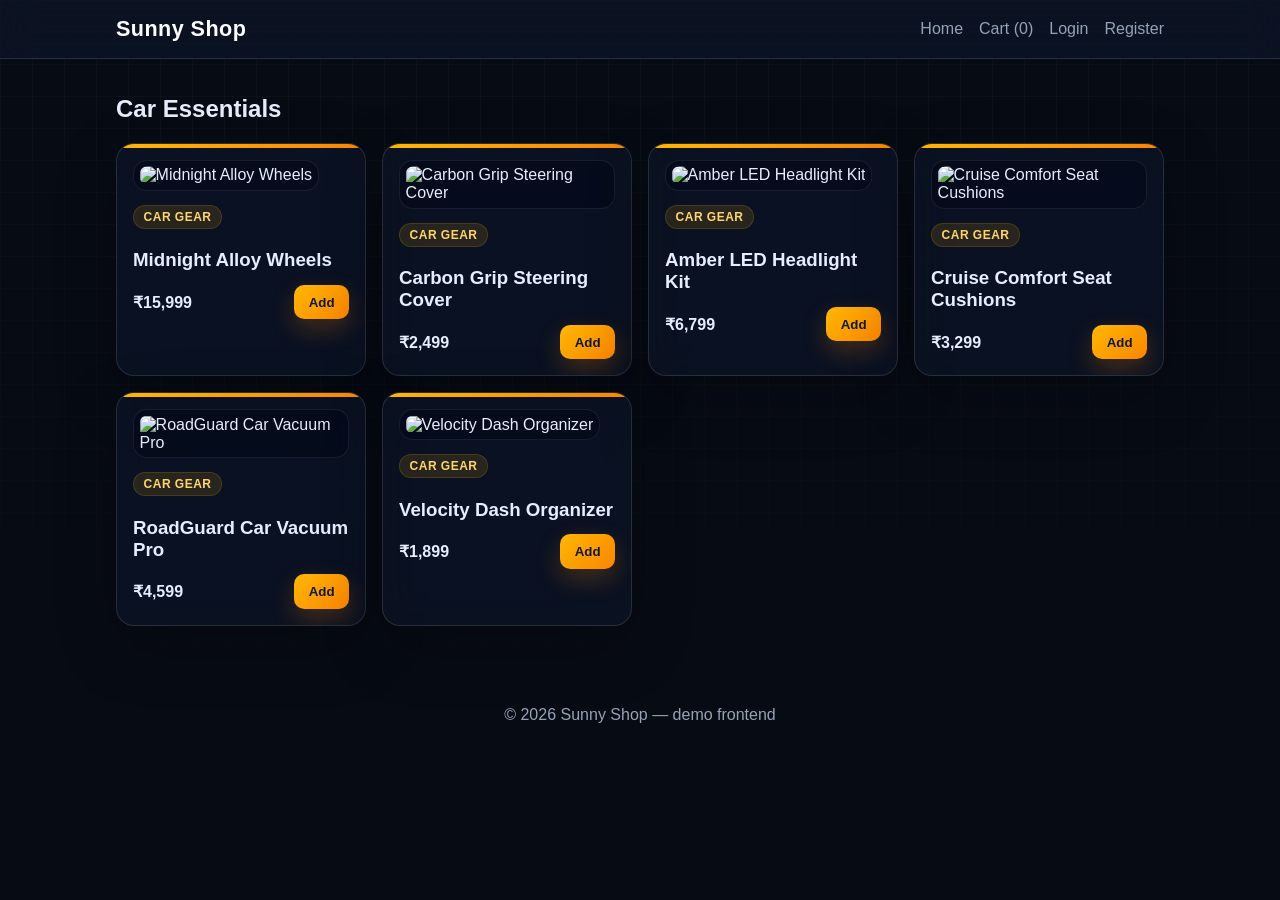
==== ecommerce/index.html @ 68b4848a "Initial commit" ====
<!doctype html>
<html lang="en">
<head>
  <meta charset="utf-8">
  <meta name="viewport" content="width=device-width,initial-scale=1">
  <title>Sunny Shop - Simple Frontend</title>
  <link rel="stylesheet" href="css/styles.css">
</head>
<body>
  <header class="site-header">
    <div class="container">
      <h1 class="logo">Sunny Shop</h1>
      <nav>
        <a href="index.html">Home</a>
        <a href="cart.html">Cart (<span id="cart-count">0</span>)</a>
        <a href="login.html">Login</a>
        <a href="register.html">Register</a>
      </nav>
    </div>
  </header>

  <main class="container">
    <section>
      <h2>Car Essentials</h2>
      <div id="products" class="grid"></div>
    </section>
  </main>

  <footer class="site-footer">
    <div class="container">© 2026 Sunny Shop — demo frontend</div>
  </footer>

  <script src="js/app.js"></script>
</body>
</html>
---- ecommerce/css/styles.css ----
:root{--bg:#070b14;--bg-2:#0d1424;--card:rgba(15,23,42,0.58);--accent:#ffb703;--muted:#94a3b8;--text:#e5eefc;--line:rgba(255,255,255,0.12)}
*{box-sizing:border-box}
.body-bg{position:fixed;inset:0;z-index:-2;background:
	radial-gradient(circle at top left, rgba(255,183,3,0.18), transparent 28%),
	radial-gradient(circle at top right, rgba(56,189,248,0.14), transparent 24%),
	linear-gradient(180deg,var(--bg),var(--bg-2));}
body{font-family:Inter,Segoe UI,Arial,sans-serif;background:var(--bg);color:var(--text);margin:0;min-height:100vh;position:relative;overflow-x:hidden}
body::before{content:'';position:fixed;inset:0;background-image:linear-gradient(rgba(255,255,255,0.03) 1px, transparent 1px),linear-gradient(90deg, rgba(255,255,255,0.03) 1px, transparent 1px);background-size:32px 32px;mask-image:linear-gradient(180deg, rgba(0,0,0,0.85), transparent 92%);pointer-events:none;z-index:-1}
.container{max-width:1080px;margin:0 auto;padding:1rem}
.site-header{background:rgba(15,23,42,0.62);border-bottom:1px solid var(--line);backdrop-filter:blur(18px) saturate(140%);-webkit-backdrop-filter:blur(18px) saturate(140%)}
.site-header .container{display:flex;align-items:center;justify-content:space-between;gap:1rem}
.logo{margin:0;font-size:1.35rem;color:#fff;letter-spacing:0.02em}
nav a{margin-left:1rem;color:var(--muted);text-decoration:none}
nav a:hover{color:#fff}
.nav-avatar{display:inline-flex;align-items:center;justify-content:center;width:36px;height:36px;border-radius:999px;background:linear-gradient(135deg,rgba(255,183,3,0.08),rgba(251,133,0,0.04));border:1px solid rgba(255,255,255,0.04);margin-left:1rem}
.nav-avatar svg{display:block}
.nav-avatar:hover{border-color:rgba(255,183,3,0.35);background:linear-gradient(135deg,rgba(255,183,3,0.16),rgba(251,133,0,0.08))}
.grid{display:grid;grid-template-columns:repeat(auto-fill,minmax(220px,1fr));gap:1rem}
.card{background:var(--card);padding:1rem;border-radius:18px;border:1px solid var(--line);box-shadow:0 20px 60px rgba(0,0,0,0.28);backdrop-filter:blur(18px) saturate(150%);-webkit-backdrop-filter:blur(18px) saturate(150%)}
.product-card{position:relative;overflow:hidden;transition:transform 0.2s ease, border-color 0.2s ease, background 0.2s ease}
.product-card:hover{transform:translateY(-4px);border-color:rgba(255,183,3,0.35);background:rgba(15,23,42,0.7)}
.product-card::before{content:'';position:absolute;inset:0 0 auto 0;height:4px;background:linear-gradient(90deg,#ffb703,#fb8500)}
.product-card img{width:100%;height:156px;object-fit:contain;background:rgba(2,6,23,0.52);border-radius:14px;margin-bottom:0.85rem;padding:0.35rem;border:1px solid rgba(255,255,255,0.08)}
.product-badge{display:inline-flex;align-items:center;padding:0.25rem 0.6rem;margin-bottom:0.8rem;border-radius:999px;background:rgba(255,183,3,0.12);color:#ffd56a;font-size:0.75rem;font-weight:700;letter-spacing:0.04em;text-transform:uppercase;border:1px solid rgba(255,183,3,0.16)}
.product-card h3{margin:0.5rem 0 0.85rem}
.product-meta{display:flex;justify-content:space-between;align-items:center;gap:0.75rem}
.btn{background:linear-gradient(135deg,#ffb703,#fb8500);border:none;color:#111827;padding:0.6rem 0.9rem;border-radius:10px;cursor:pointer;font-weight:700;box-shadow:0 10px 24px rgba(251,133,0,0.24)}
.btn.small{padding:0.35rem 0.65rem}
.form-page{display:flex;flex-direction:column;align-items:center}
form.card{width:min(360px,100%);display:flex;flex-direction:column;gap:0.75rem}
label{display:flex;flex-direction:column;font-size:0.9rem}
input{padding:0.65rem 0.75rem;border:1px solid var(--line);border-radius:10px;background:rgba(15,23,42,0.65);color:var(--text)}
.muted{color:var(--muted);font-size:0.9rem}
.site-footer{padding:1rem 0;text-align:center;color:var(--muted);margin-top:2rem}
.site-footer .container,.site-header .container,main .container{position:relative;z-index:1}
@media(max-width:520px){.container{padding:0.75rem}.site-header .container{flex-direction:column;align-items:flex-start}.product-meta{gap:0.75rem;align-items:flex-start;flex-direction:column}.product-card img{height:148px}}
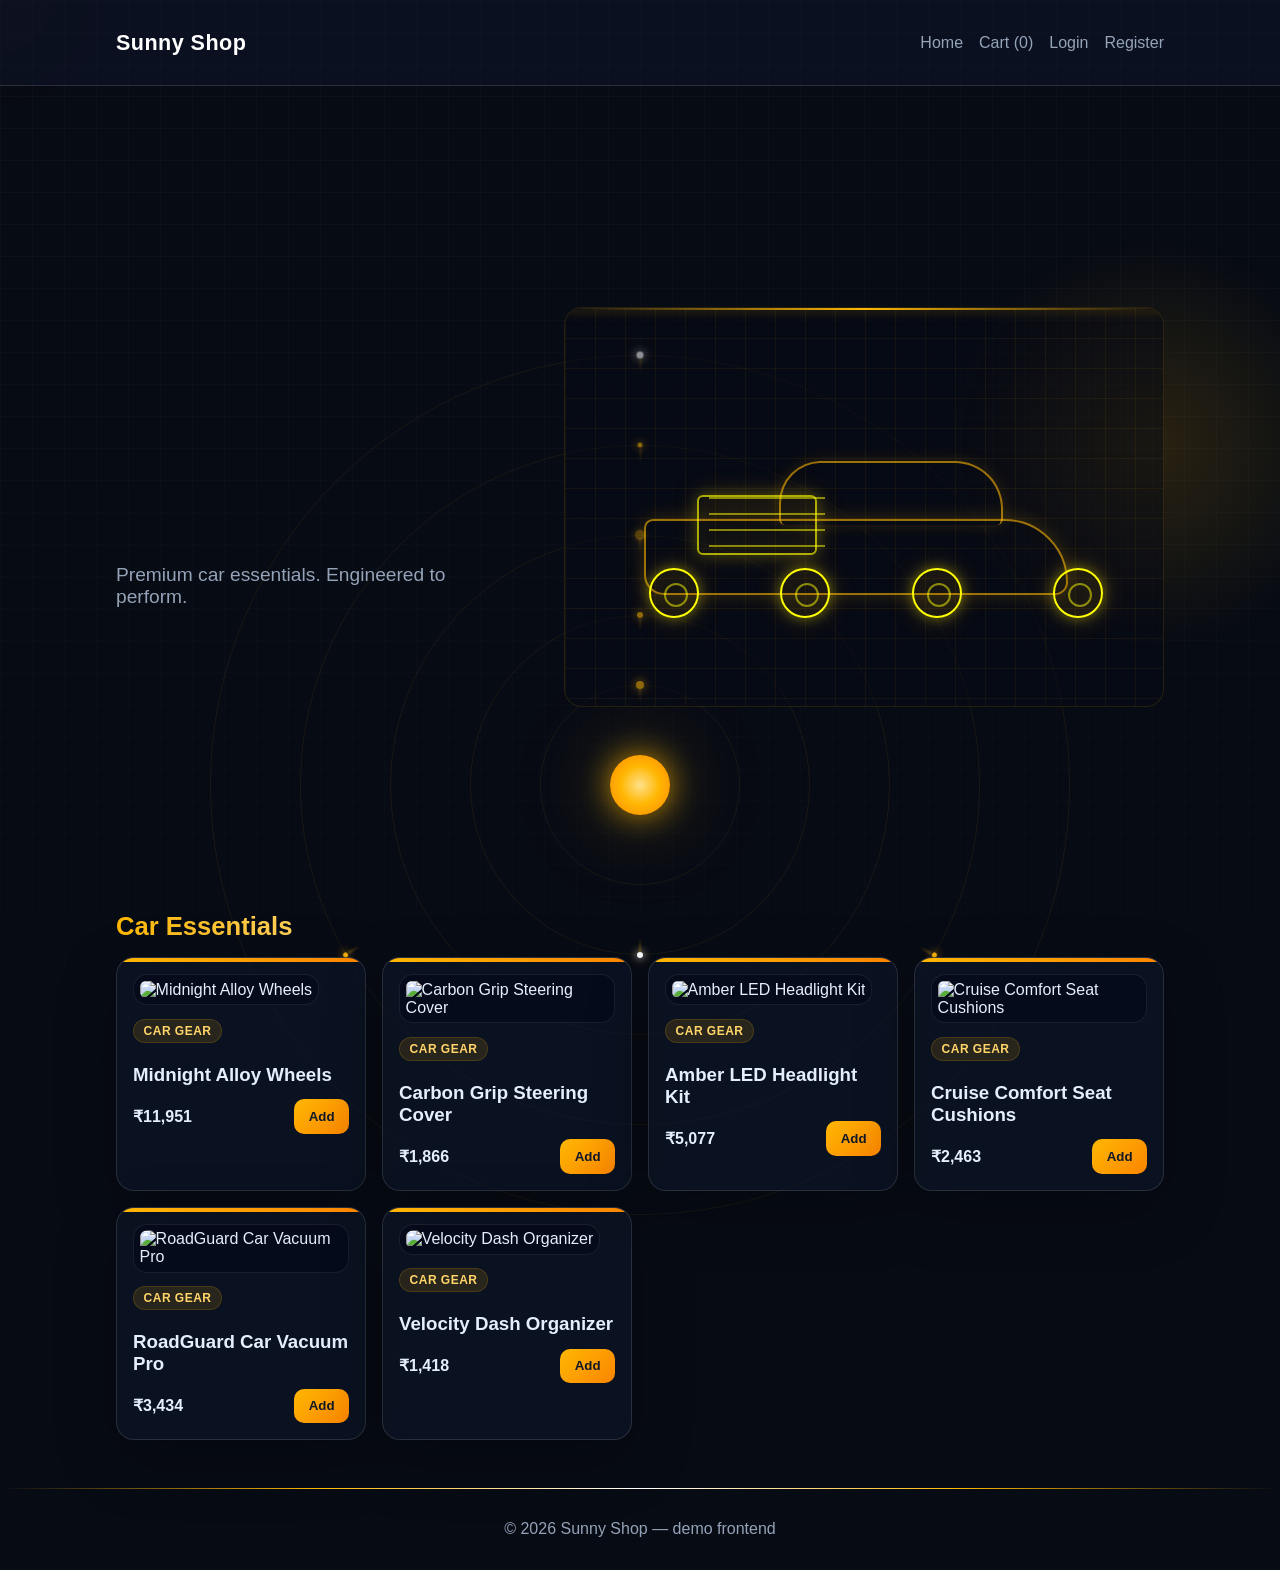
==== commit fa19582e: "feat: solar system bg + car blueprint hero + level 2 animations Co-authored-by: Cursor <cursoragent@" ====
--- a/ecommerce/index.html
+++ b/ecommerce/index.html
@@ -20,6 +20,43 @@
   </header>
 
   <main class="container">
+    <section class="hero-section">
+      <div class="hero-text">
+        <h1 class="hero-title">Built for the Road</h1>
+        <p class="hero-sub">Premium car essentials. Engineered to perform.</p>
+      </div>
+      <div class="car-blueprint">
+        <div class="blueprint-grid"></div>
+        <div class="car-body"></div>
+        <div class="car-part" data-part="wheels">
+          <div class="wheel wheel-fl"></div>
+          <div class="wheel wheel-fr"></div>
+          <div class="wheel wheel-rl"></div>
+          <div class="wheel wheel-rr"></div>
+        </div>
+        <div class="car-part" data-part="engine">
+          <div class="engine-block"></div>
+          <div class="engine-lines">
+            <span></span><span></span><span></span><span></span>
+          </div>
+        </div>
+        <div class="car-part" data-part="headlights">
+          <div class="headlight headlight-l"></div>
+          <div class="headlight headlight-r"></div>
+        </div>
+        <div class="car-part" data-part="exhaust">
+          <div class="exhaust-pipe"></div>
+          <div class="exhaust-smoke">
+            <span></span><span></span><span></span>
+          </div>
+        </div>
+        <div class="car-part" data-part="interior">
+          <div class="steering-wheel"></div>
+          <div class="dashboard"></div>
+        </div>
+        <div class="scan-line"></div>
+      </div>
+    </section>
     <section>
       <h2>Car Essentials</h2>
       <div id="products" class="grid"></div>
@@ -31,5 +68,6 @@
   </footer>
 
   <script src="js/app.js"></script>
+  <script src="css/animations.js"></script>
 </body>
 </html>
--- a/ecommerce/css/styles.css
+++ b/ecommerce/css/styles.css
@@ -1,36 +1,1754 @@
-:root{--bg:#070b14;--bg-2:#0d1424;--card:rgba(15,23,42,0.58);--accent:#ffb703;--muted:#94a3b8;--text:#e5eefc;--line:rgba(255,255,255,0.12)}
-*{box-sizing:border-box}
-.body-bg{position:fixed;inset:0;z-index:-2;background:
-	radial-gradient(circle at top left, rgba(255,183,3,0.18), transparent 28%),
-	radial-gradient(circle at top right, rgba(56,189,248,0.14), transparent 24%),
-	linear-gradient(180deg,var(--bg),var(--bg-2));}
-body{font-family:Inter,Segoe UI,Arial,sans-serif;background:var(--bg);color:var(--text);margin:0;min-height:100vh;position:relative;overflow-x:hidden}
-body::before{content:'';position:fixed;inset:0;background-image:linear-gradient(rgba(255,255,255,0.03) 1px, transparent 1px),linear-gradient(90deg, rgba(255,255,255,0.03) 1px, transparent 1px);background-size:32px 32px;mask-image:linear-gradient(180deg, rgba(0,0,0,0.85), transparent 92%);pointer-events:none;z-index:-1}
-.container{max-width:1080px;margin:0 auto;padding:1rem}
-.site-header{background:rgba(15,23,42,0.62);border-bottom:1px solid var(--line);backdrop-filter:blur(18px) saturate(140%);-webkit-backdrop-filter:blur(18px) saturate(140%)}
-.site-header .container{display:flex;align-items:center;justify-content:space-between;gap:1rem}
-.logo{margin:0;font-size:1.35rem;color:#fff;letter-spacing:0.02em}
-nav a{margin-left:1rem;color:var(--muted);text-decoration:none}
-nav a:hover{color:#fff}
-.nav-avatar{display:inline-flex;align-items:center;justify-content:center;width:36px;height:36px;border-radius:999px;background:linear-gradient(135deg,rgba(255,183,3,0.08),rgba(251,133,0,0.04));border:1px solid rgba(255,255,255,0.04);margin-left:1rem}
-.nav-avatar svg{display:block}
-.nav-avatar:hover{border-color:rgba(255,183,3,0.35);background:linear-gradient(135deg,rgba(255,183,3,0.16),rgba(251,133,0,0.08))}
-.grid{display:grid;grid-template-columns:repeat(auto-fill,minmax(220px,1fr));gap:1rem}
-.card{background:var(--card);padding:1rem;border-radius:18px;border:1px solid var(--line);box-shadow:0 20px 60px rgba(0,0,0,0.28);backdrop-filter:blur(18px) saturate(150%);-webkit-backdrop-filter:blur(18px) saturate(150%)}
-.product-card{position:relative;overflow:hidden;transition:transform 0.2s ease, border-color 0.2s ease, background 0.2s ease}
-.product-card:hover{transform:translateY(-4px);border-color:rgba(255,183,3,0.35);background:rgba(15,23,42,0.7)}
-.product-card::before{content:'';position:absolute;inset:0 0 auto 0;height:4px;background:linear-gradient(90deg,#ffb703,#fb8500)}
-.product-card img{width:100%;height:156px;object-fit:contain;background:rgba(2,6,23,0.52);border-radius:14px;margin-bottom:0.85rem;padding:0.35rem;border:1px solid rgba(255,255,255,0.08)}
-.product-badge{display:inline-flex;align-items:center;padding:0.25rem 0.6rem;margin-bottom:0.8rem;border-radius:999px;background:rgba(255,183,3,0.12);color:#ffd56a;font-size:0.75rem;font-weight:700;letter-spacing:0.04em;text-transform:uppercase;border:1px solid rgba(255,183,3,0.16)}
-.product-card h3{margin:0.5rem 0 0.85rem}
-.product-meta{display:flex;justify-content:space-between;align-items:center;gap:0.75rem}
-.btn{background:linear-gradient(135deg,#ffb703,#fb8500);border:none;color:#111827;padding:0.6rem 0.9rem;border-radius:10px;cursor:pointer;font-weight:700;box-shadow:0 10px 24px rgba(251,133,0,0.24)}
-.btn.small{padding:0.35rem 0.65rem}
-.form-page{display:flex;flex-direction:column;align-items:center}
-form.card{width:min(360px,100%);display:flex;flex-direction:column;gap:0.75rem}
-label{display:flex;flex-direction:column;font-size:0.9rem}
-input{padding:0.65rem 0.75rem;border:1px solid var(--line);border-radius:10px;background:rgba(15,23,42,0.65);color:var(--text)}
-.muted{color:var(--muted);font-size:0.9rem}
-.site-footer{padding:1rem 0;text-align:center;color:var(--muted);margin-top:2rem}
-.site-footer .container,.site-header .container,main .container{position:relative;z-index:1}
-@media(max-width:520px){.container{padding:0.75rem}.site-header .container{flex-direction:column;align-items:flex-start}.product-meta{gap:0.75rem;align-items:flex-start;flex-direction:column}.product-card img{height:148px}}+/* ═══════════════════════════════════════════════════════════════
+   Sunny Shop — Car Essentials · Animated Theme
+   ═══════════════════════════════════════════════════════════════ */
+
+:root {
+  --bg: #070b14;
+  --bg-2: #0d1424;
+  --card: rgba(15, 23, 42, 0.58);
+  --accent: #ffb703;
+  --muted: #94a3b8;
+  --text: #e5eefc;
+  --line: rgba(255, 255, 255, 0.12);
+  --spring: cubic-bezier(0.34, 1.56, 0.64, 1);
+  --lift: -12px;
+  --logo-drop: -40px;
+}
+
+/* ─── Keyframes ─────────────────────────────────────────────── */
+
+@keyframes pageFadeIn {
+  from {
+    opacity: 0;
+    transform: scale(0.97);
+  }
+  to {
+    opacity: 1;
+    transform: scale(1);
+  }
+}
+
+@keyframes bounceIn {
+  0% {
+    opacity: 0;
+    transform: scale(0.8);
+  }
+  60% {
+    opacity: 1;
+    transform: scale(1.05);
+  }
+  80% {
+    transform: scale(0.97);
+  }
+  100% {
+    opacity: 1;
+    transform: scale(1);
+  }
+}
+
+@keyframes logoBounceIn {
+  0% {
+    opacity: 0;
+    transform: translateY(var(--logo-drop));
+  }
+  55% {
+    opacity: 1;
+    transform: translateY(8px);
+  }
+  75% {
+    transform: translateY(-4px);
+  }
+  90% {
+    transform: translateY(2px);
+  }
+  100% {
+    opacity: 1;
+    transform: translateY(0);
+  }
+}
+
+@keyframes slideDown {
+  0% {
+    opacity: 0;
+    transform: translateY(-24px);
+  }
+  70% {
+    transform: translateY(6px);
+  }
+  100% {
+    opacity: 1;
+    transform: translateY(0);
+  }
+}
+
+@keyframes rubberBand {
+  0% { transform: scale(1); }
+  30% { transform: scale(1.2, 0.85); }
+  40% { transform: scale(0.9, 1.1); }
+  50% { transform: scale(1.08, 0.92); }
+  65% { transform: scale(0.97, 1.03); }
+  75% { transform: scale(1.02, 0.98); }
+  100% { transform: scale(1); }
+}
+
+@keyframes shimmerText {
+  0% { background-position: 200% center; }
+  100% { background-position: -200% center; }
+}
+
+@keyframes floatBob {
+  0%, 100% { transform: translateY(0); }
+  50% { transform: translateY(-6px); }
+}
+
+@keyframes wiggleTop {
+  0%, 100% { transform: translateX(0); }
+  25% { transform: translateX(-6px); }
+  75% { transform: translateX(6px); }
+}
+
+@keyframes wobbleImg {
+  0% { transform: rotate(-2deg); }
+  100% { transform: rotate(2deg); }
+}
+
+@keyframes breatheGlow {
+  0%, 100% {
+    box-shadow:
+      0 10px 24px rgba(251, 133, 0, 0.24),
+      0 0 0 0 rgba(255, 183, 3, 0);
+  }
+  50% {
+    box-shadow:
+      0 10px 28px rgba(251, 133, 0, 0.38),
+      0 0 22px 4px rgba(255, 183, 3, 0.35);
+  }
+}
+
+@keyframes squish {
+  0%, 100% { transform: scale(1); }
+  50% { transform: scaleX(1.1) scaleY(0.9); }
+}
+
+@keyframes btnClick {
+  0% { transform: scale(0.88); }
+  55% { transform: scale(1.1); }
+  100% { transform: scale(1); }
+}
+
+@keyframes jiggleFocus {
+  0%, 100% { transform: translateX(0); }
+  20% { transform: translateX(-4px) rotate(-0.5deg); }
+  40% { transform: translateX(4px) rotate(0.5deg); }
+  60% { transform: translateX(-3px); }
+  80% { transform: translateX(2px); }
+}
+
+@keyframes jellyWobble {
+  0%, 100% { transform: scale(1, 1); }
+  25% { transform: scale(1.12, 0.88); }
+  50% { transform: scale(0.92, 1.08); }
+  75% { transform: scale(1.06, 0.94); }
+}
+
+@keyframes fallBounce {
+  0% {
+    opacity: 0;
+    transform: translateY(-80px) rotate(-2deg);
+  }
+  55% {
+    opacity: 1;
+    transform: translateY(12px) rotate(1deg);
+  }
+  75% {
+    transform: translateY(-6px) rotate(-0.5deg);
+  }
+  90% {
+    transform: translateY(3px);
+  }
+  100% {
+    opacity: 1;
+    transform: translateY(0) rotate(0);
+  }
+}
+
+@keyframes slideInLeft {
+  0% {
+    opacity: 0;
+    transform: translateX(-60px);
+  }
+  65% {
+    opacity: 1;
+    transform: translateX(10px);
+  }
+  85% {
+    transform: translateX(-4px);
+  }
+  100% {
+    opacity: 1;
+    transform: translateX(0);
+  }
+}
+
+@keyframes slideUp {
+  0% {
+    opacity: 0;
+    transform: translateY(80px);
+  }
+  65% {
+    opacity: 1;
+    transform: translateY(-10px);
+  }
+  85% {
+    transform: translateY(4px);
+  }
+  100% {
+    opacity: 1;
+    transform: translateY(0);
+  }
+}
+
+@keyframes shimmerBorder {
+  0% { transform: translateX(-100%); }
+  100% { transform: translateX(100%); }
+}
+
+@keyframes driftingGlow {
+  0%, 100% {
+    opacity: 0.45;
+    transform: translate(0, 0) scale(1);
+  }
+  33% {
+    opacity: 0.7;
+    transform: translate(30px, -20px) scale(1.08);
+  }
+  66% {
+    opacity: 0.55;
+    transform: translate(-20px, 15px) scale(0.95);
+  }
+}
+
+/* ─── Reset & Base ──────────────────────────────────────────── */
+
+* {
+  box-sizing: border-box;
+}
+
+.body-bg {
+  position: fixed;
+  inset: 0;
+  z-index: -2;
+  background:
+    radial-gradient(circle at top left, rgba(255, 183, 3, 0.18), transparent 28%),
+    radial-gradient(circle at top right, rgba(56, 189, 248, 0.14), transparent 24%),
+    linear-gradient(180deg, var(--bg), var(--bg-2));
+}
+
+body {
+  font-family: Inter, Segoe UI, Arial, sans-serif;
+  background: var(--bg);
+  color: var(--text);
+  margin: 0;
+  min-height: 100vh;
+  position: relative;
+  overflow-x: hidden;
+  animation: pageFadeIn 0.85s var(--spring) both;
+}
+
+body::before {
+  content: '';
+  position: fixed;
+  inset: 0;
+  background-image:
+    linear-gradient(rgba(255, 255, 255, 0.03) 1px, transparent 1px),
+    linear-gradient(90deg, rgba(255, 255, 255, 0.03) 1px, transparent 1px);
+  background-size: 32px 32px;
+  mask-image: linear-gradient(180deg, rgba(0, 0, 0, 0.85), transparent 92%);
+  pointer-events: none;
+  z-index: -1;
+}
+
+body::after {
+  content: '';
+  position: fixed;
+  width: 420px;
+  height: 420px;
+  top: 15%;
+  right: -80px;
+  border-radius: 50%;
+  background: radial-gradient(circle, rgba(255, 183, 3, 0.14), transparent 70%);
+  pointer-events: none;
+  z-index: -1;
+  animation: driftingGlow 12s ease-in-out infinite;
+}
+
+/* ─── Scrollbar ─────────────────────────────────────────────── */
+
+html {
+  scrollbar-width: thin;
+  scrollbar-color: var(--accent) #0a0f1a;
+}
+
+::-webkit-scrollbar {
+  width: 6px;
+  height: 6px;
+}
+
+::-webkit-scrollbar-track {
+  background: #0a0f1a;
+}
+
+::-webkit-scrollbar-thumb {
+  background: var(--accent);
+  border-radius: 999px;
+}
+
+::-webkit-scrollbar-thumb:hover {
+  background: #fb8500;
+}
+
+/* ─── Layout ────────────────────────────────────────────────── */
+
+.container {
+  max-width: 1080px;
+  margin: 0 auto;
+  padding: 1rem;
+}
+
+.grid {
+  display: grid;
+  grid-template-columns: repeat(auto-fill, minmax(220px, 1fr));
+  gap: 1rem;
+}
+
+/* ─── Header / Nav ──────────────────────────────────────────── */
+
+.site-header {
+  position: sticky;
+  top: 0;
+  z-index: 100;
+  background: rgba(15, 23, 42, 0.55);
+  border-bottom: 1px solid var(--line);
+  backdrop-filter: blur(20px) saturate(160%);
+  -webkit-backdrop-filter: blur(20px) saturate(160%);
+  padding: 0.85rem 0;
+  transition:
+    padding 0.4s var(--spring),
+    background 0.3s ease,
+    box-shadow 0.3s ease;
+  animation: slideDown 0.7s var(--spring) 0.1s both;
+}
+
+.site-header.header-scrolled {
+  padding: 0.4rem 0;
+  background: rgba(15, 23, 42, 0.78);
+  box-shadow: 0 8px 32px rgba(0, 0, 0, 0.35);
+}
+
+.site-header .container {
+  display: flex;
+  align-items: center;
+  justify-content: space-between;
+  gap: 1rem;
+  position: relative;
+  z-index: 1;
+}
+
+.logo {
+  margin: 0;
+  font-size: 1.35rem;
+  color: #fff;
+  letter-spacing: 0.02em;
+  animation: logoBounceIn 1s var(--spring) 0.2s both;
+}
+
+nav a {
+  position: relative;
+  display: inline-block;
+  margin-left: 1rem;
+  color: var(--muted);
+  text-decoration: none;
+  transition: color 0.25s ease;
+  transform-origin: center center;
+}
+
+nav a::after {
+  content: '';
+  position: absolute;
+  left: 0;
+  bottom: -5px;
+  width: 100%;
+  height: 2px;
+  background: linear-gradient(90deg, var(--accent), #fb8500);
+  border-radius: 2px;
+  transform: scaleX(0);
+  transform-origin: left center;
+  transition: transform 0.35s var(--spring);
+}
+
+nav a:hover {
+  color: #fff;
+  animation: rubberBand 0.65s var(--spring);
+}
+
+nav a:hover::after {
+  transform: scaleX(1);
+}
+
+.nav-avatar {
+  display: inline-flex;
+  align-items: center;
+  justify-content: center;
+  width: 36px;
+  height: 36px;
+  border-radius: 999px;
+  background: linear-gradient(135deg, rgba(255, 183, 3, 0.08), rgba(251, 133, 0, 0.04));
+  border: 1px solid rgba(255, 255, 255, 0.04);
+  margin-left: 1rem;
+  transition: border-color 0.25s ease, background 0.25s ease, transform 0.3s var(--spring);
+}
+
+.nav-avatar svg {
+  display: block;
+}
+
+.nav-avatar:hover {
+  border-color: rgba(255, 183, 3, 0.35);
+  background: linear-gradient(135deg, rgba(255, 183, 3, 0.16), rgba(251, 133, 0, 0.08));
+  transform: scale(1.12);
+}
+
+/* ─── Headings ───────────────────────────────────────────────── */
+
+h2 {
+  margin: 0 0 1rem;
+  font-size: 1.6rem;
+  background: linear-gradient(
+    90deg,
+    var(--accent) 0%,
+    #fff 25%,
+    var(--accent) 50%,
+    #fff 75%,
+    var(--accent) 100%
+  );
+  background-size: 200% auto;
+  -webkit-background-clip: text;
+  background-clip: text;
+  -webkit-text-fill-color: transparent;
+  animation: shimmerText 4s linear infinite;
+}
+
+h3 {
+  margin: 0 0 0.75rem;
+}
+
+main .container {
+  position: relative;
+  z-index: 1;
+}
+
+/* ─── Cards ─────────────────────────────────────────────────── */
+
+.card {
+  background: var(--card);
+  padding: 1rem;
+  border-radius: 18px;
+  border: 1px solid var(--line);
+  box-shadow: 0 20px 60px rgba(0, 0, 0, 0.28);
+  backdrop-filter: blur(18px) saturate(150%);
+  -webkit-backdrop-filter: blur(18px) saturate(150%);
+}
+
+/* ─── Product Cards ─────────────────────────────────────────── */
+
+.product-card {
+  position: relative;
+  overflow: hidden;
+  transition:
+    transform 0.45s var(--spring),
+    border-color 0.3s ease,
+    background 0.3s ease,
+    box-shadow 0.45s var(--spring);
+  animation: bounceIn 0.75s var(--spring) both;
+}
+
+.product-card:nth-child(1)  { animation-delay: 0.05s; }
+.product-card:nth-child(2)  { animation-delay: 0.10s; }
+.product-card:nth-child(3)  { animation-delay: 0.15s; }
+.product-card:nth-child(4)  { animation-delay: 0.20s; }
+.product-card:nth-child(5)  { animation-delay: 0.25s; }
+.product-card:nth-child(6)  { animation-delay: 0.30s; }
+.product-card:nth-child(7)  { animation-delay: 0.35s; }
+.product-card:nth-child(8)  { animation-delay: 0.40s; }
+.product-card:nth-child(9)  { animation-delay: 0.45s; }
+.product-card:nth-child(10) { animation-delay: 0.50s; }
+.product-card:nth-child(n+11) { animation-delay: 0.55s; }
+
+.product-card::before {
+  content: '';
+  position: absolute;
+  inset: 0 0 auto 0;
+  height: 4px;
+  background: linear-gradient(90deg, #ffb703, #fb8500);
+  transform-origin: center center;
+}
+
+.product-card:hover {
+  transform: translateY(var(--lift));
+  border-color: rgba(255, 183, 3, 0.45);
+  background: rgba(15, 23, 42, 0.72);
+  box-shadow:
+    0 24px 48px rgba(0, 0, 0, 0.35),
+    0 0 32px rgba(255, 183, 3, 0.28),
+    0 0 0 1px rgba(255, 183, 3, 0.12);
+}
+
+.product-card:hover::before {
+  animation: wiggleTop 0.45s ease-in-out infinite;
+}
+
+.product-card img {
+  width: 100%;
+  height: 156px;
+  object-fit: contain;
+  background: rgba(2, 6, 23, 0.52);
+  border-radius: 14px;
+  margin-bottom: 0.85rem;
+  padding: 0.35rem;
+  border: 1px solid rgba(255, 255, 255, 0.08);
+  transition: transform 0.3s ease;
+  transform-origin: center center;
+}
+
+.product-card:hover img {
+  animation: wobbleImg 0.55s ease-in-out infinite alternate;
+}
+
+.product-badge {
+  display: inline-flex;
+  align-items: center;
+  padding: 0.25rem 0.6rem;
+  margin-bottom: 0.8rem;
+  border-radius: 999px;
+  background: rgba(255, 183, 3, 0.12);
+  color: #ffd56a;
+  font-size: 0.75rem;
+  font-weight: 700;
+  letter-spacing: 0.04em;
+  text-transform: uppercase;
+  border: 1px solid rgba(255, 183, 3, 0.16);
+  animation: floatBob 2.8s ease-in-out infinite;
+}
+
+.product-card h3 {
+  margin: 0.5rem 0 0.85rem;
+}
+
+.product-meta {
+  display: flex;
+  justify-content: space-between;
+  align-items: center;
+  gap: 0.75rem;
+}
+
+/* ─── Buttons ───────────────────────────────────────────────── */
+
+.btn {
+  background: linear-gradient(135deg, #ffb703, #fb8500);
+  border: none;
+  color: #111827;
+  padding: 0.6rem 0.9rem;
+  border-radius: 10px;
+  cursor: pointer;
+  font-weight: 700;
+  animation: breatheGlow 3s ease-in-out infinite;
+  transition: transform 0.15s ease;
+  transform-origin: center center;
+}
+
+.btn.small {
+  padding: 0.35rem 0.65rem;
+}
+
+.btn:hover {
+  animation: squish 0.45s var(--spring), breatheGlow 3s ease-in-out infinite;
+}
+
+.btn:active {
+  animation: btnClick 0.38s var(--spring), breatheGlow 3s ease-in-out infinite;
+}
+
+/* ─── Forms ─────────────────────────────────────────────────── */
+
+.form-page {
+  display: flex;
+  flex-direction: column;
+  align-items: center;
+}
+
+form.card {
+  width: min(360px, 100%);
+  display: flex;
+  flex-direction: column;
+  gap: 0.75rem;
+  animation: fallBounce 0.95s var(--spring) 0.15s both;
+}
+
+form.card .btn:hover,
+#checkout-btn:hover {
+  animation: jellyWobble 0.65s ease, breatheGlow 3s ease-in-out infinite;
+}
+
+label {
+  display: flex;
+  flex-direction: column;
+  font-size: 0.9rem;
+  gap: 0.35rem;
+}
+
+input,
+select,
+textarea {
+  padding: 0.65rem 0.75rem;
+  border: 1px solid var(--line);
+  border-radius: 10px;
+  background: rgba(15, 23, 42, 0.65);
+  color: var(--text);
+  font-family: inherit;
+  font-size: 0.95rem;
+  transition:
+    border-color 0.25s ease,
+    box-shadow 0.25s ease;
+}
+
+input:focus,
+select:focus,
+textarea:focus {
+  outline: none;
+  border-color: rgba(255, 183, 3, 0.55);
+  box-shadow: 0 0 0 3px rgba(255, 183, 3, 0.22), 0 0 18px rgba(255, 183, 3, 0.15);
+  animation: jiggleFocus 0.5s var(--spring);
+}
+
+textarea {
+  resize: vertical;
+  min-height: 80px;
+}
+
+.muted {
+  color: var(--muted);
+  font-size: 0.9rem;
+}
+
+.muted a {
+  color: var(--accent);
+  text-decoration: none;
+  transition: color 0.2s ease;
+}
+
+.muted a:hover {
+  color: #fff;
+}
+
+/* ─── Cart ──────────────────────────────────────────────────── */
+
+#cart-items {
+  margin-bottom: 1rem;
+}
+
+#cart-items > div,
+#cart-items > p {
+  animation: slideInLeft 0.7s var(--spring) both;
+}
+
+#cart-items > div:nth-child(1),
+#cart-items > p:nth-child(1) { animation-delay: 0.08s; }
+#cart-items > div:nth-child(2) { animation-delay: 0.16s; }
+#cart-items > div:nth-child(3) { animation-delay: 0.24s; }
+#cart-items > div:nth-child(4) { animation-delay: 0.32s; }
+#cart-items > div:nth-child(5) { animation-delay: 0.40s; }
+#cart-items > div:nth-child(n+6) { animation-delay: 0.48s; }
+
+#cart-items > div {
+  padding: 0.85rem 0;
+  border-bottom: 1px solid var(--line);
+}
+
+#cart-items > div:last-child {
+  border-bottom: none;
+  padding-bottom: 0;
+}
+
+#cart-items > div:first-child {
+  padding-top: 0;
+}
+
+#cart-summary {
+  margin-bottom: 1rem;
+  animation: slideInLeft 0.7s var(--spring) 0.2s both;
+}
+
+#checkout-panel {
+  display: flex;
+  flex-direction: column;
+  gap: 0.75rem;
+  animation: slideUp 0.85s var(--spring) 0.35s both;
+}
+
+#checkout-panel label {
+  gap: 0.35rem;
+}
+
+/* ─── Footer ────────────────────────────────────────────────── */
+
+.site-footer {
+  position: relative;
+  padding: 1rem 0;
+  text-align: center;
+  color: var(--muted);
+  margin-top: 2rem;
+  overflow: hidden;
+  transition: letter-spacing 0.45s var(--spring);
+}
+
+.site-footer::before {
+  content: '';
+  position: absolute;
+  top: 0;
+  left: 0;
+  width: 100%;
+  height: 1px;
+  background: linear-gradient(
+    90deg,
+    transparent,
+    var(--accent),
+    #fff,
+    var(--accent),
+    transparent
+  );
+  animation: shimmerBorder 3.5s linear infinite;
+}
+
+.site-footer:hover {
+  letter-spacing: 0.12em;
+}
+
+.site-footer .container {
+  position: relative;
+  z-index: 1;
+}
+
+/* ─── Mobile ────────────────────────────────────────────────── */
+
+@media (max-width: 520px) {
+  :root {
+    --lift: -7px;
+    --logo-drop: -24px;
+  }
+
+  .container {
+    padding: 0.75rem;
+  }
+
+  .site-header .container {
+    flex-direction: column;
+    align-items: flex-start;
+  }
+
+  .grid {
+    grid-template-columns: 1fr;
+  }
+
+  .product-card:hover {
+    box-shadow:
+      0 16px 32px rgba(0, 0, 0, 0.3),
+      0 0 18px rgba(255, 183, 3, 0.18);
+  }
+
+  .product-card img {
+    height: 148px;
+  }
+
+  .product-meta {
+    gap: 0.75rem;
+    align-items: flex-start;
+    flex-direction: column;
+  }
+
+  @keyframes bounceIn {
+    0% {
+      opacity: 0;
+      transform: scale(0.88);
+    }
+    60% {
+      opacity: 1;
+      transform: scale(1.03);
+    }
+    100% {
+      opacity: 1;
+      transform: scale(1);
+    }
+  }
+
+  @keyframes logoBounceIn {
+    0% {
+      opacity: 0;
+      transform: translateY(var(--logo-drop));
+    }
+    55% {
+      opacity: 1;
+      transform: translateY(5px);
+    }
+    100% {
+      opacity: 1;
+      transform: translateY(0);
+    }
+  }
+
+  @keyframes rubberBand {
+    0% { transform: scale(1); }
+    30% { transform: scale(1.12, 0.9); }
+    50% { transform: scale(1.05, 0.95); }
+    100% { transform: scale(1); }
+  }
+
+  @keyframes floatBob {
+    0%, 100% { transform: translateY(0); }
+    50% { transform: translateY(-4px); }
+  }
+
+  @keyframes wiggleTop {
+    0%, 100% { transform: translateX(0); }
+    25% { transform: translateX(-4px); }
+    75% { transform: translateX(4px); }
+  }
+
+  @keyframes wobbleImg {
+    0% { transform: rotate(-1.2deg); }
+    100% { transform: rotate(1.2deg); }
+  }
+
+  @keyframes fallBounce {
+    0% {
+      opacity: 0;
+      transform: translateY(-48px);
+    }
+    60% {
+      opacity: 1;
+      transform: translateY(7px);
+    }
+    100% {
+      opacity: 1;
+      transform: translateY(0);
+    }
+  }
+
+  @keyframes slideInLeft {
+    0% {
+      opacity: 0;
+      transform: translateX(-36px);
+    }
+    70% {
+      opacity: 1;
+      transform: translateX(6px);
+    }
+    100% {
+      opacity: 1;
+      transform: translateX(0);
+    }
+  }
+
+  @keyframes slideUp {
+    0% {
+      opacity: 0;
+      transform: translateY(48px);
+    }
+    70% {
+      opacity: 1;
+      transform: translateY(-6px);
+    }
+    100% {
+      opacity: 1;
+      transform: translateY(0);
+    }
+  }
+
+  @keyframes driftingGlow {
+    0%, 100% {
+      opacity: 0.3;
+      transform: translate(0, 0) scale(1);
+    }
+    50% {
+      opacity: 0.5;
+      transform: translate(12px, -10px) scale(1.04);
+    }
+  }
+
+  body::after {
+    width: 260px;
+    height: 260px;
+  }
+}
+
+/* ═══════════════════════════════════════════════════════════════
+   Level 2 — Advanced Effects (append-only)
+   ═══════════════════════════════════════════════════════════════ */
+
+/* ─── Scroll-shrink header (enhanced) ───────────────────────── */
+
+.site-header.header-scrolled {
+  transition:
+    padding 0.45s var(--spring),
+    background 0.35s ease,
+    box-shadow 0.35s ease,
+    border-color 0.35s ease;
+  border-bottom-color: rgba(255, 183, 3, 0.18);
+}
+
+.site-header.header-scrolled .logo {
+  font-size: 1.15rem;
+  transition: font-size 0.45s var(--spring);
+}
+
+.site-header.header-scrolled .container {
+  gap: 0.65rem;
+}
+
+/* ─── Page exit transition ──────────────────────────────────── */
+
+body.page-exiting {
+  animation: none !important;
+  transition:
+    opacity 0.3s ease,
+    transform 0.3s ease;
+  opacity: 0 !important;
+  transform: scale(0.97) !important;
+}
+
+/* ─── Cursor glow (desktop) ───────────────────────────────────── */
+
+.cursor-glow {
+  position: fixed;
+  top: 0;
+  left: 0;
+  width: 40px;
+  height: 40px;
+  border-radius: 50%;
+  background: rgba(255, 183, 3, 0.15);
+  filter: blur(60px);
+  pointer-events: none;
+  z-index: 9998;
+  transform: translate(-50%, -50%);
+  will-change: left, top;
+}
+
+@media (max-width: 520px), (pointer: coarse) {
+  .cursor-glow {
+    display: none !important;
+  }
+}
+
+/* ─── Scroll-reveal cards ───────────────────────────────────── */
+
+.card.reveal-pending,
+.product-card.reveal-pending {
+  opacity: 0;
+  transform: translateY(30px);
+  animation: none !important;
+}
+
+.card.reveal-in,
+.product-card.reveal-in {
+  animation: bounceIn 0.75s var(--spring) both;
+}
+
+/* ─── Product card 3D tilt ──────────────────────────────────── */
+
+.product-card {
+  --rx: 0deg;
+  --ry: 0deg;
+  transform-style: preserve-3d;
+  perspective: 900px;
+}
+
+.product-card.is-tilting {
+  transition:
+    transform 0.1s ease,
+    border-color 0.3s ease,
+    background 0.3s ease,
+    box-shadow 0.45s var(--spring) !important;
+}
+
+.product-card.is-tilting,
+.product-card.is-tilting:hover {
+  transform: perspective(900px) rotateX(var(--rx)) rotateY(var(--ry)) translateY(var(--lift, 0));
+}
+
+.product-card.is-tilting:not(:hover) {
+  transform: perspective(900px) rotateX(var(--rx)) rotateY(var(--ry));
+}
+
+/* ─── Magnetic buttons + ripple ─────────────────────────────── */
+
+.btn {
+  position: relative;
+  overflow: hidden;
+  --mag-x: 0px;
+  --mag-y: 0px;
+  translate: var(--mag-x) var(--mag-y);
+}
+
+.btn-ripple {
+  position: absolute;
+  border-radius: 50%;
+  background: rgba(255, 183, 3, 0.55);
+  transform: scale(0);
+  opacity: 0.85;
+  pointer-events: none;
+  animation: rippleExpand 0.65s ease-out forwards;
+}
+
+@keyframes rippleExpand {
+  to {
+    transform: scale(1);
+    opacity: 0;
+  }
+}
+
+/* ─── Cart badge pop ────────────────────────────────────────── */
+
+#cart-count {
+  display: inline-block;
+  transform-origin: center center;
+}
+
+#cart-count.badge-pop {
+  animation: cartBadgePop 0.3s var(--spring);
+}
+
+@keyframes cartBadgePop {
+  0% { transform: scale(1); }
+  40% { transform: scale(1.6); }
+  100% { transform: scale(1); }
+}
+
+/* ─── Image sparkle trail ───────────────────────────────────── */
+
+.img-sparkle {
+  position: absolute;
+  width: 4px;
+  height: 4px;
+  border-radius: 50%;
+  background: var(--accent);
+  box-shadow: 0 0 6px rgba(255, 183, 3, 0.9);
+  pointer-events: none;
+  z-index: 2;
+  animation: sparkleFade 0.7s ease-out forwards;
+}
+
+@keyframes sparkleFade {
+  0% {
+    opacity: 1;
+    transform: scale(1);
+  }
+  100% {
+    opacity: 0;
+    transform: scale(0.15) translateY(-10px);
+  }
+}
+
+/* ─── Logo scramble state ───────────────────────────────────── */
+
+.logo.is-scrambling {
+  font-variant-numeric: tabular-nums;
+  letter-spacing: 0.06em;
+}
+
+/* ─── Level 2 mobile tweaks ─────────────────────────────────── */
+
+@media (max-width: 520px) {
+  .card.reveal-pending,
+  .product-card.reveal-pending {
+    transform: translateY(18px);
+  }
+
+  .product-card.is-tilting,
+  .product-card.is-tilting:hover {
+    transform: perspective(900px) rotateX(var(--rx)) rotateY(var(--ry)) translateY(var(--lift));
+  }
+}
+
+/* ═══════════════════════════════════════════════════════════════
+   Solar System Background
+   ═══════════════════════════════════════════════════════════════ */
+
+.solar-system {
+  position: fixed;
+  inset: 0;
+  z-index: -2;
+  pointer-events: none;
+  overflow: hidden;
+  display: flex;
+  align-items: center;
+  justify-content: center;
+}
+
+.solar-system.is-paused,
+.solar-system.is-paused * {
+  animation-play-state: paused !important;
+}
+
+.solar-system-wobble {
+  position: relative;
+  width: 860px;
+  height: 860px;
+  transform-style: preserve-3d;
+  will-change: transform;
+  animation: solarWobble 20s ease-in-out infinite;
+}
+
+@keyframes solarWobble {
+  0%, 100% { transform: rotateX(15deg) rotateZ(-2deg); }
+  50% { transform: rotateX(15deg) rotateZ(2deg); }
+}
+
+.solar-core {
+  position: absolute;
+  top: 50%;
+  left: 50%;
+  width: 60px;
+  height: 60px;
+  margin: -30px 0 0 -30px;
+  border-radius: 50%;
+  background: radial-gradient(circle, #ffe08a 0%, var(--accent) 45%, #fb8500 100%);
+  box-shadow:
+    0 0 30px rgba(255, 183, 3, 0.7),
+    0 0 80px rgba(255, 183, 3, 0.35),
+    0 0 140px rgba(255, 183, 3, 0.15);
+  will-change: transform;
+  animation: corePulse 3s ease-in-out infinite;
+}
+
+@keyframes corePulse {
+  0%, 100% { transform: scale(0.9); }
+  50% { transform: scale(1.1); }
+}
+
+.orbit-ring {
+  position: absolute;
+  top: 50%;
+  left: 50%;
+  transform: translate(-50%, -50%);
+  border-radius: 50%;
+}
+
+.orbit-path {
+  position: absolute;
+  inset: 0;
+  border: 1px solid rgba(255, 183, 3, 0.08);
+  border-radius: 50%;
+}
+
+.orbit-spinner {
+  position: absolute;
+  inset: 0;
+  will-change: transform;
+  animation: orbitSpin var(--orbit-duration, 8s) linear infinite;
+  animation-direction: var(--orbit-direction, normal);
+}
+
+.orbit-ring-1 { width: 200px; height: 200px; }
+.orbit-ring-2 { width: 340px; height: 340px; }
+.orbit-ring-3 { width: 500px; height: 500px; }
+.orbit-ring-4 { width: 680px; height: 680px; }
+.orbit-ring-5 { width: 860px; height: 860px; }
+
+@keyframes orbitSpin {
+  from { transform: rotate(0deg); }
+  to { transform: rotate(360deg); }
+}
+
+.dot-arm {
+  position: absolute;
+  inset: 0;
+  transform: rotate(var(--angle, 0deg));
+  will-change: transform;
+}
+
+.orbit-dot {
+  position: absolute;
+  top: 0;
+  left: 50%;
+  border-radius: 50%;
+  transform: translate(-50%, -50%);
+  will-change: transform;
+}
+
+.orbit-dot::after {
+  content: '';
+  position: absolute;
+  top: 50%;
+  left: 50%;
+  width: 3px;
+  height: 14px;
+  transform: translate(-50%, 20%);
+  background: linear-gradient(to bottom, rgba(255, 183, 3, 0.55), transparent);
+  border-radius: 999px;
+  opacity: 0.45;
+  filter: blur(0.5px);
+}
+
+.orbit-dot.dot-amber {
+  background: var(--accent);
+  box-shadow: 0 0 8px rgba(255, 183, 3, 0.9), 0 0 16px rgba(255, 183, 3, 0.4);
+}
+
+.orbit-dot.dot-white {
+  background: #fff;
+  box-shadow: 0 0 8px rgba(255, 255, 255, 0.9), 0 0 14px rgba(255, 183, 3, 0.5);
+}
+
+.orbit-dot.dot-dim {
+  background: rgba(255, 183, 3, 0.55);
+  box-shadow: 0 0 6px rgba(255, 183, 3, 0.45);
+}
+
+.orbit-dot.dot-white-glow {
+  background: #fff;
+  box-shadow: 0 0 10px rgba(255, 255, 255, 0.95), 0 0 22px rgba(255, 183, 3, 0.55);
+}
+
+.orbit-dot.size-5 { width: 5px; height: 5px; }
+.orbit-dot.size-6 { width: 6px; height: 6px; }
+.orbit-dot.size-7 { width: 7px; height: 7px; }
+.orbit-dot.size-8 { width: 8px; height: 8px; }
+.orbit-dot.size-10 { width: 10px; height: 10px; }
+
+/* ═══════════════════════════════════════════════════════════════
+   Hero — Car Blueprint
+   ═══════════════════════════════════════════════════════════════ */
+
+.hero-section {
+  min-height: 90vh;
+  display: flex;
+  align-items: center;
+  justify-content: space-between;
+  gap: 40px;
+  padding: 60px 0;
+  overflow: hidden;
+}
+
+.hero-text {
+  max-width: 400px;
+  flex-shrink: 0;
+}
+
+.hero-title {
+  margin: 0 0 1rem;
+  font-size: 4rem;
+  font-weight: 900;
+  line-height: 1.1;
+  background: linear-gradient(
+    90deg,
+    var(--accent) 0%,
+    #fff 25%,
+    var(--accent) 50%,
+    #fff 75%,
+    var(--accent) 100%
+  );
+  background-size: 200% auto;
+  -webkit-background-clip: text;
+  background-clip: text;
+  -webkit-text-fill-color: transparent;
+  animation: shimmerText 4s linear infinite;
+}
+
+.hero-word {
+  display: inline-block;
+  opacity: 0;
+  transform: translateY(-30px);
+  animation: heroWordIn 0.7s var(--spring) forwards;
+}
+
+@keyframes heroWordIn {
+  to {
+    opacity: 1;
+    transform: translateY(0);
+  }
+}
+
+.hero-sub {
+  margin: 0;
+  color: var(--muted);
+  font-size: 1.2rem;
+  opacity: 0;
+  transform: translateY(16px);
+  animation: heroSubIn 0.7s var(--spring) 0.3s forwards;
+}
+
+@keyframes heroSubIn {
+  to {
+    opacity: 1;
+    transform: translateY(0);
+  }
+}
+
+.car-blueprint {
+  position: relative;
+  flex: 1;
+  height: 400px;
+  max-width: 600px;
+  overflow: hidden;
+  contain: layout paint;
+  border-radius: 18px;
+  border: 1px solid rgba(255, 183, 3, 0.12);
+  background: rgba(7, 11, 20, 0.45);
+}
+
+.blueprint-grid {
+  position: absolute;
+  inset: 0;
+  background-image:
+    linear-gradient(rgba(255, 183, 3, 0.06) 1px, transparent 1px),
+    linear-gradient(90deg, rgba(255, 183, 3, 0.06) 1px, transparent 1px);
+  background-size: 30px 30px;
+  animation: gridDrift 10s linear infinite;
+}
+
+@keyframes gridDrift {
+  from { transform: translate(0, 0); }
+  to { transform: translate(30px, 30px); }
+}
+
+.car-body {
+  position: absolute;
+  left: 50%;
+  top: 54%;
+  width: min(480px, 94%);
+  height: 180px;
+  transform: translate(-50%, -50%);
+  clip-path: inset(0 100% 0 0);
+  animation: carBodyDraw 1.5s ease forwards 0.2s;
+}
+
+@keyframes carBodyDraw {
+  to { clip-path: inset(0 0 0 0); }
+}
+
+.car-body::before {
+  content: '';
+  position: absolute;
+  bottom: 18px;
+  left: 20px;
+  width: 420px;
+  height: 72px;
+  border: 2px solid rgba(255, 183, 3, 0.6);
+  border-radius: 14px 100px 20px 32px;
+  box-shadow: 0 0 20px rgba(255, 183, 3, 0.2);
+}
+
+.car-body::after {
+  content: '';
+  position: absolute;
+  top: 28px;
+  left: 155px;
+  width: 220px;
+  height: 62px;
+  border: 2px solid rgba(255, 183, 3, 0.6);
+  border-radius: 42px 48px 6px 6px;
+  border-bottom: none;
+  box-shadow: 0 0 16px rgba(255, 183, 3, 0.15);
+}
+
+.scan-line {
+  position: absolute;
+  left: 0;
+  width: 100%;
+  height: 2px;
+  top: 0;
+  background: linear-gradient(90deg, transparent, var(--accent), transparent);
+  box-shadow: 0 0 12px rgba(255, 183, 3, 0.6);
+  opacity: 0;
+  pointer-events: none;
+  z-index: 10;
+}
+
+.car-blueprint.scanning .scan-line {
+  opacity: 1;
+  animation: blueprintScan 3s linear infinite;
+}
+
+.car-blueprint.scan-complete .scan-line {
+  opacity: 0.6;
+  animation: blueprintScanSlow 6s ease-in-out 1, scanPulse 0.8s ease-in-out 6s 1 forwards;
+}
+
+.car-blueprint.scan-done .scan-line {
+  animation: none;
+  opacity: 0;
+  transition: opacity 0.4s ease;
+}
+
+@keyframes blueprintScan {
+  from { top: 0; }
+  to { top: 100%; }
+}
+
+@keyframes blueprintScanSlow {
+  from { top: 0; }
+  to { top: 100%; }
+}
+
+@keyframes scanPulse {
+  0%, 100% { opacity: 0.6; box-shadow: 0 0 12px rgba(255, 183, 3, 0.6); }
+  50% { opacity: 1; box-shadow: 0 0 28px rgba(255, 183, 3, 0.95); }
+}
+
+.car-part {
+  position: absolute;
+  inset: 0;
+  opacity: 0;
+  pointer-events: none;
+  overflow: hidden;
+  transition: filter 0.15s ease;
+}
+
+.car-part.visible {
+  opacity: 1;
+}
+
+.car-part.lit {
+  filter: brightness(1.45) drop-shadow(0 0 10px rgba(255, 183, 3, 0.65));
+}
+
+/* Wheels */
+
+[data-part="wheels"] .wheel {
+  position: absolute;
+  width: 50px;
+  height: 50px;
+  border-radius: 50%;
+  border: 2px solid var(--accent);
+  box-shadow: 0 0 12px rgba(255, 183, 3, 0.35);
+  transform: scale(0);
+}
+
+[data-part="wheels"] .wheel::before {
+  content: '';
+  position: absolute;
+  top: 50%;
+  left: 50%;
+  width: 20px;
+  height: 20px;
+  margin: -10px 0 0 -10px;
+  border-radius: 50%;
+  border: 2px solid rgba(255, 183, 3, 0.5);
+}
+
+.wheel-fl { left: 14%; bottom: 22%; }
+.wheel-fr { left: 36%; bottom: 22%; }
+.wheel-rl { left: 58%; bottom: 22%; }
+.wheel-rr { right: 10%; bottom: 22%; }
+
+[data-part="wheels"].visible .wheel {
+  animation: wheelPop 0.55s var(--spring) forwards, wheelSpin 4s linear infinite 0.55s;
+}
+
+[data-part="wheels"].visible .wheel-fl { animation-delay: 0s, 0.55s; }
+[data-part="wheels"].visible .wheel-fr { animation-delay: 0.1s, 0.65s; }
+[data-part="wheels"].visible .wheel-rl { animation-delay: 0.2s, 0.75s; }
+[data-part="wheels"].visible .wheel-rr { animation-delay: 0.3s, 0.85s; }
+
+@keyframes wheelPop {
+  0% { transform: scale(0); }
+  70% { transform: scale(1.15); }
+  100% { transform: scale(1); }
+}
+
+@keyframes wheelSpin {
+  from { transform: rotate(0deg); }
+  to { transform: rotate(360deg); }
+}
+
+/* Engine */
+
+.engine-block {
+  position: absolute;
+  left: 22%;
+  bottom: 38%;
+  width: 120px;
+  height: 60px;
+  border: 2px solid rgba(255, 183, 3, 0.65);
+  border-radius: 6px;
+  box-shadow: 0 0 14px rgba(255, 183, 3, 0.2);
+  transform: translateY(20px);
+  opacity: 0;
+}
+
+.engine-lines {
+  position: absolute;
+  left: 24%;
+  bottom: 40%;
+  width: 116px;
+  height: 50px;
+  display: flex;
+  flex-direction: column;
+  justify-content: space-between;
+}
+
+.engine-lines span {
+  display: block;
+  height: 2px;
+  background: rgba(255, 183, 3, 0.5);
+  transform: scaleX(0);
+  transform-origin: left center;
+}
+
+[data-part="engine"].visible .engine-block {
+  animation: engineReveal 0.6s var(--spring) forwards;
+}
+
+[data-part="engine"].visible .engine-lines span {
+  animation: lineDraw 0.45s ease forwards;
+}
+
+[data-part="engine"].visible .engine-lines span:nth-child(1) { animation-delay: 0.15s; }
+[data-part="engine"].visible .engine-lines span:nth-child(2) { animation-delay: 0.28s; }
+[data-part="engine"].visible .engine-lines span:nth-child(3) { animation-delay: 0.41s; }
+[data-part="engine"].visible .engine-lines span:nth-child(4) { animation-delay: 0.54s; }
+
+@keyframes engineReveal {
+  to { transform: translateY(0); opacity: 1; }
+}
+
+@keyframes lineDraw {
+  to { transform: scaleX(1); }
+}
+
+/* Headlights */
+
+.headlight {
+  position: absolute;
+  bottom: 36%;
+  width: 28px;
+  height: 22px;
+  background: transparent;
+  border: 2px solid rgba(255, 183, 3, 0.7);
+  clip-path: polygon(0 20%, 100% 0, 100% 100%, 0 80%);
+  opacity: 0;
+}
+
+.headlight-l { left: 7%; }
+.headlight-r { left: 12%; bottom: 42%; height: 18px; width: 24px; }
+
+.headlight::after {
+  content: '';
+  position: absolute;
+  left: -90px;
+  top: 50%;
+  width: 90px;
+  height: 40px;
+  transform: translateY(-50%);
+  background: linear-gradient(90deg, rgba(255, 183, 3, 0.4), transparent);
+  clip-path: polygon(100% 30%, 0 50%, 100% 70%);
+  opacity: 0;
+}
+
+[data-part="headlights"].visible .headlight {
+  opacity: 1;
+  animation: headlightOn 0.4s ease forwards;
+}
+
+[data-part="headlights"].visible .headlight::after {
+  animation: headlightBeam 1s ease forwards;
+}
+
+@keyframes headlightOn {
+  from { opacity: 0; transform: scale(0.8); }
+  to { opacity: 1; transform: scale(1); }
+}
+
+@keyframes headlightBeam {
+  0% { opacity: 0; }
+  30% { opacity: 0.4; }
+  100% { opacity: 0; }
+}
+
+/* Exhaust */
+
+.exhaust-pipe {
+  position: absolute;
+  right: 11%;
+  bottom: 30%;
+  width: 36px;
+  height: 14px;
+  border: 2px solid rgba(255, 183, 3, 0.6);
+  border-radius: 0 6px 6px 0;
+  opacity: 0;
+}
+
+.exhaust-smoke {
+  position: absolute;
+  right: 8%;
+  bottom: 34%;
+  width: 40px;
+  height: 60px;
+}
+
+.exhaust-smoke span {
+  position: absolute;
+  bottom: 0;
+  left: 50%;
+  width: 10px;
+  height: 10px;
+  margin-left: -5px;
+  border-radius: 50%;
+  background: rgba(255, 183, 3, 0.25);
+  opacity: 0;
+}
+
+[data-part="exhaust"].visible .exhaust-pipe {
+  animation: fadeInUp 0.5s ease forwards;
+}
+
+[data-part="exhaust"].visible .exhaust-smoke span {
+  animation: smokeRise 2.2s ease-out infinite;
+}
+
+[data-part="exhaust"].visible .exhaust-smoke span:nth-child(1) { animation-delay: 0s; left: 30%; }
+[data-part="exhaust"].visible .exhaust-smoke span:nth-child(2) { animation-delay: 0.6s; left: 50%; }
+[data-part="exhaust"].visible .exhaust-smoke span:nth-child(3) { animation-delay: 1.2s; left: 70%; }
+
+@keyframes fadeInUp {
+  from { opacity: 0; transform: translateY(10px); }
+  to { opacity: 1; transform: translateY(0); }
+}
+
+@keyframes smokeRise {
+  0% { opacity: 0.5; transform: translateY(0) scale(1); }
+  100% { opacity: 0; transform: translateY(-40px) scale(2); }
+}
+
+/* Interior */
+
+.steering-wheel {
+  position: absolute;
+  left: 52%;
+  bottom: 46%;
+  width: 40px;
+  height: 40px;
+  border: 2px solid var(--accent);
+  border-radius: 50%;
+  transform: rotate(-180deg) scale(0);
+  box-shadow: 0 0 10px rgba(255, 183, 3, 0.3);
+}
+
+.steering-wheel::before,
+.steering-wheel::after {
+  content: '';
+  position: absolute;
+  background: rgba(255, 183, 3, 0.55);
+}
+
+.steering-wheel::before {
+  top: 50%;
+  left: 8px;
+  right: 8px;
+  height: 2px;
+  margin-top: -1px;
+}
+
+.steering-wheel::after {
+  left: 50%;
+  top: 8px;
+  bottom: 8px;
+  width: 2px;
+  margin-left: -1px;
+}
+
+.dashboard {
+  position: absolute;
+  left: 48%;
+  bottom: 52%;
+  width: 90px;
+  height: 28px;
+  border: 2px solid rgba(255, 183, 3, 0.5);
+  border-radius: 6px 6px 2px 2px;
+  opacity: 0;
+  box-shadow:
+    inset 6px 8px 0 -4px rgba(255, 183, 3, 0.35),
+    inset 20px 8px 0 -4px rgba(255, 183, 3, 0.25),
+    inset 34px 8px 0 -4px rgba(255, 183, 3, 0.2);
+}
+
+[data-part="interior"].visible .steering-wheel {
+  animation: steerReveal 0.65s var(--spring) forwards;
+}
+
+[data-part="interior"].visible .dashboard {
+  animation: dashBoot 0.5s steps(3) forwards;
+}
+
+@keyframes steerReveal {
+  to { transform: rotate(0deg) scale(1); }
+}
+
+@keyframes dashBoot {
+  0% { opacity: 0; }
+  33% { opacity: 0.3; }
+  66% { opacity: 0.6; }
+  100% { opacity: 1; }
+}
+
+/* Hero mobile */
+
+@media (max-width: 520px) {
+  .solar-system-wobble {
+    transform: rotateX(15deg) scale(0.6);
+    animation: solarWobbleMobile 20s ease-in-out infinite;
+  }
+
+  @keyframes solarWobbleMobile {
+    0%, 100% { transform: rotateX(15deg) scale(0.6) rotateZ(-2deg); }
+    50% { transform: rotateX(15deg) scale(0.6) rotateZ(2deg); }
+  }
+
+  .hero-section {
+    flex-direction: column;
+    min-height: auto;
+    padding: 40px 0;
+    gap: 28px;
+  }
+
+  .hero-title {
+    font-size: 2.5rem;
+  }
+
+  .hero-text {
+    max-width: 100%;
+  }
+
+  .car-blueprint {
+    width: 100%;
+    max-width: 100%;
+    height: 260px;
+    transform: scale(0.7);
+    transform-origin: center top;
+    margin-bottom: -30px;
+  }
+
+  .car-body {
+    width: min(480px, 88%);
+    height: 150px;
+  }
+
+  .car-body::before {
+    width: 88%;
+    left: 6%;
+  }
+
+  .car-body::after {
+    width: 46%;
+    left: 32%;
+  }
+}
